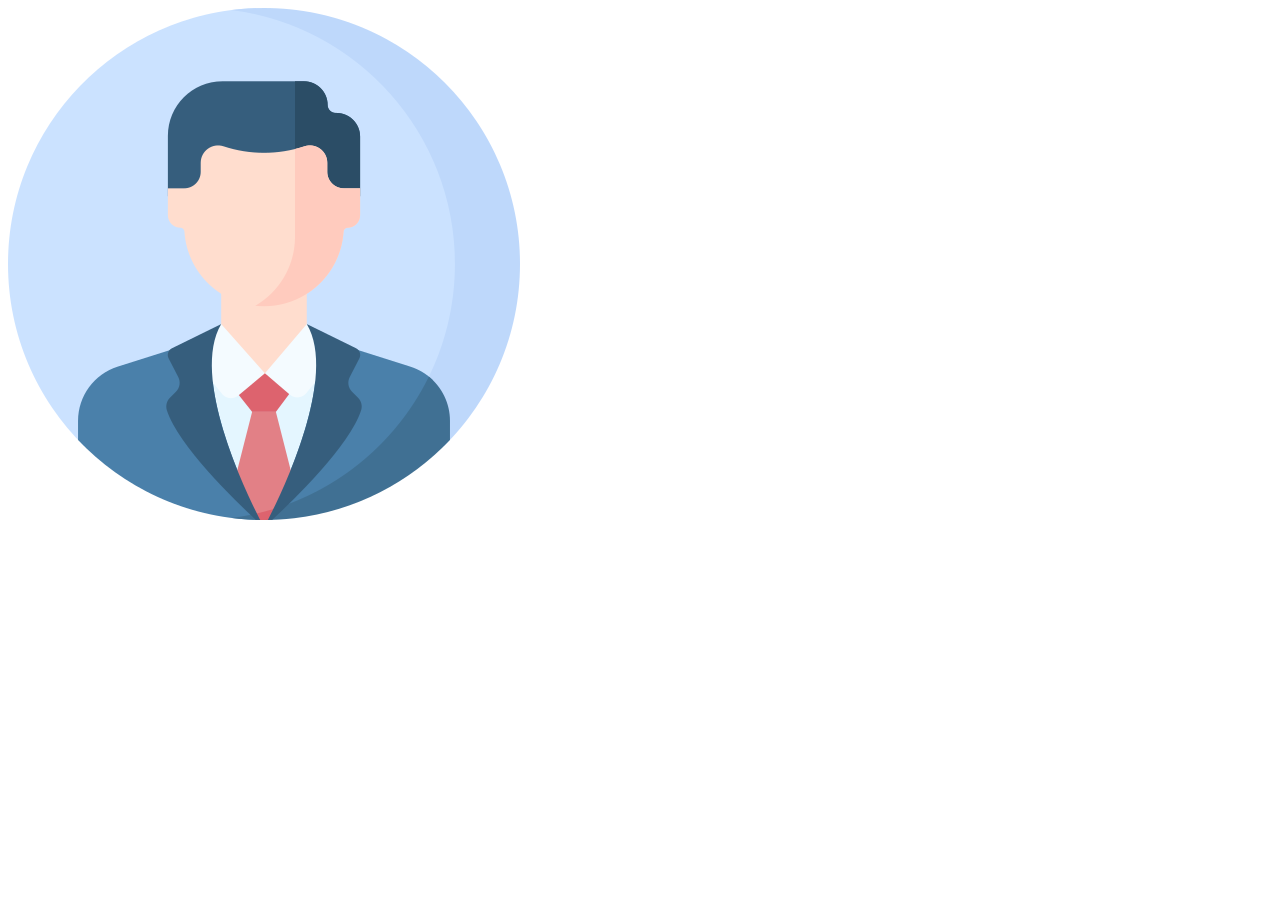
==== profile/index.html @ cb24b603 "html css js project initial setup" ====
<!DOCTYPE html>
<html lang="en">
<head>
  <meta charset="UTF-8">
  <meta http-equiv="X-UA-Compatible" content="IE=edge">
  <meta name="viewport" content="width=device-width, initial-scale=1.0">
  <link href='https://unpkg.com/boxicons@2.1.4/css/boxicons.min.css' rel='stylesheet'>
  <title>Profile card</title>
</head>
<body>
  <div class="profile-card">
    <div class="image">
      <img class="profile-img" src="../public/profile.png" alt="profile card">
    </div>
  </div>
</body>
</html>
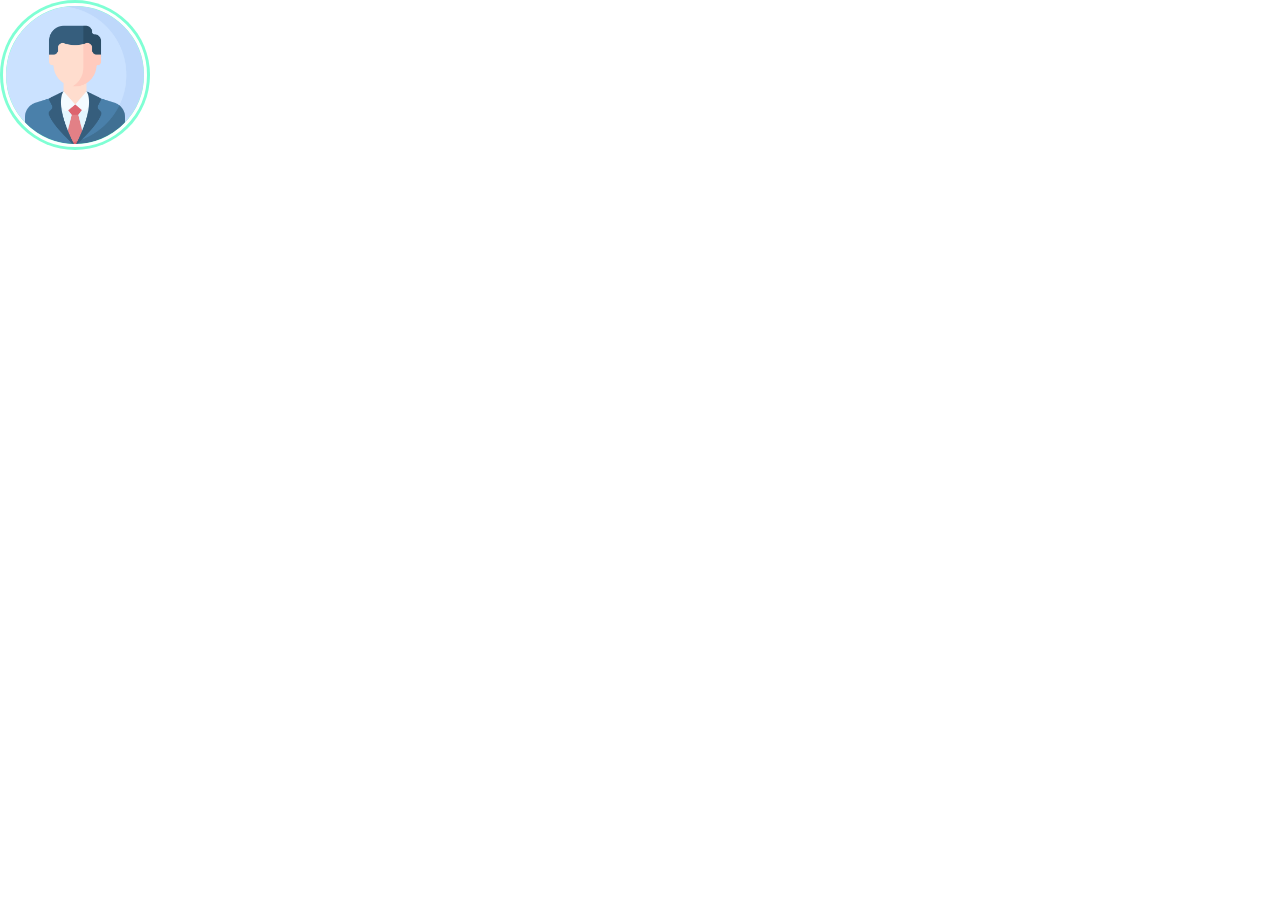
==== commit 5ff505f2: "add profile css" ====
--- a/profile/index.html
+++ b/profile/index.html
@@ -4,6 +4,7 @@
   <meta charset="UTF-8">
   <meta http-equiv="X-UA-Compatible" content="IE=edge">
   <meta name="viewport" content="width=device-width, initial-scale=1.0">
+  <link href="./style.css" rel="stylesheet">
   <link href='https://unpkg.com/boxicons@2.1.4/css/boxicons.min.css' rel='stylesheet'>
   <title>Profile card</title>
 </head>
--- a/profile/style.css
+++ b/profile/style.css
@@ -0,0 +1,22 @@
+@import url('https://fonts.googleapis.com/css2?family=Poppins:ital,wght@0,200;0,300;0,400;0,500;1,100;1,200;1,400;1,500&display=swap');
+*{
+  font-family: "Poppins" sans-serif;
+  margin: 0;
+  padding: 0;
+  box-sizing: border-box;
+}
+.image {
+  position: relative;
+  height: 150px;
+  width: 150px;
+  border-radius: 50%;
+  background-color: aquamarine;
+  padding: 3px;
+}
+.image .profile-img {
+  height: 100%;
+  width: 100%;
+  object-fit: cover;
+  border-radius: 50%;
+  border: 3px solid #fff;
+}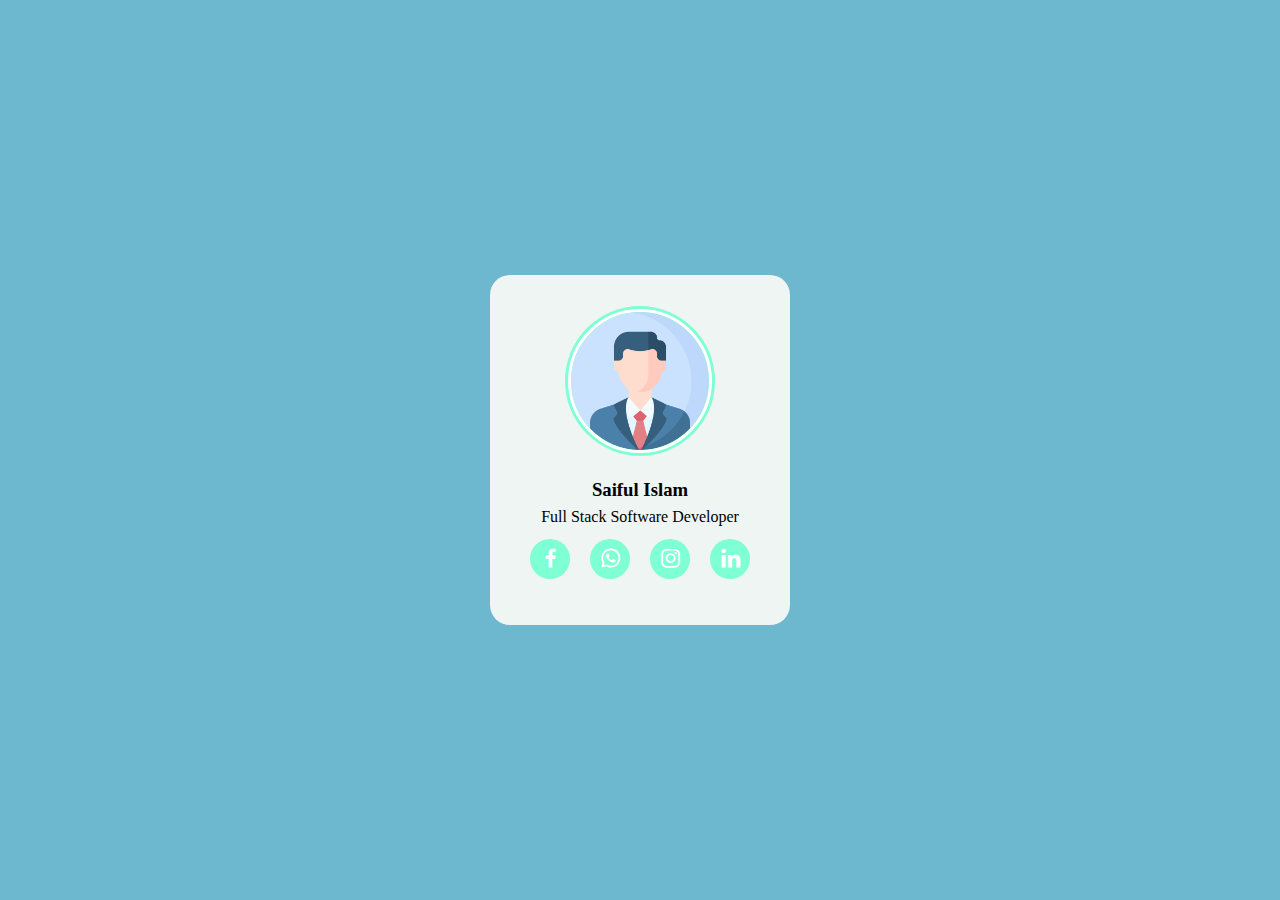
==== commit e328126a: "update profile card" ====
--- a/profile/index.html
+++ b/profile/index.html
@@ -13,6 +13,20 @@
     <div class="image">
       <img class="profile-img" src="../public/profile.png" alt="profile card">
     </div>
+    <div class="info">
+      <h3>Saiful Islam</h3>
+      <p>Full Stack Software Developer</p>
+      <p class="icons">
+        <box-icon type='logo' name='facebook-circle'></box-icon>
+
+        <box-icon type='logo' name='whatsapp-square'></box-icon>
+        <box-icon type='logo' name='instagram-alt'></box-icon>
+        <a href="#" class="link"><i class='bx bxl-facebook'></i></a>
+        <a href="#" class="link"><i class='bx bxl-whatsapp'></i></a>
+        <a href="#" class="link"><i class='bx bxl-instagram'></i></a>
+        <a href="#" class="link"><i class='bx bxl-linkedin'></i></a>
+      </p>
+    </div>
   </div>
 </body>
 </html>--- a/profile/style.css
+++ b/profile/style.css
@@ -4,6 +4,13 @@
   margin: 0;
   padding: 0;
   box-sizing: border-box;
+}
+body {
+  height: 100vh;
+  display: flex;
+  justify-content: center;
+  align-items: center;
+  background-color: rgb(109, 184, 207);
 }
 .image {
   position: relative;
@@ -12,6 +19,7 @@
   border-radius: 50%;
   background-color: aquamarine;
   padding: 3px;
+  margin-bottom: 20px;
 }
 .image .profile-img {
   height: 100%;
@@ -19,4 +27,51 @@
   object-fit: cover;
   border-radius: 50%;
   border: 3px solid #fff;
+}
+.profile-card {
+  background-color: #eef5f3;
+  border-radius: 20px;
+  display: flex;
+  align-items: center;
+  justify-content: center;
+  flex-direction: column;
+  margin: 0 auto;
+  height: 350px;
+  width: 300px;
+  box-shadow: 0 5x 10px rgba(0, 0, 0, 0.3);
+}
+.info {
+  display: flex;
+  align-items: center;
+  justify-content: center;
+  flex-direction: column;
+  line-height: 1.5;
+  margin-bottom: 15px;
+}
+.icons{
+  margin-top: 10px;
+  display: flex;
+  flex-direction: row;
+  align-items: center;
+  justify-content: center;
+}
+.icons .link {
+  margin: 0 10px;
+  font-weight: 900;
+  font-size: 25px;
+  width: 40px;
+  height: 40px;
+  display: flex;
+  align-items: center;
+  justify-content: center;
+  text-decoration: none;
+  border-radius: 50%;
+  color: #fff;
+  background-color: aquamarine;
+}
+.icons .link:hover {
+  color:aquamarine;
+  background-color: #fff;
+  padding: 5px;
+  border: 2px solid aquamarine;
 }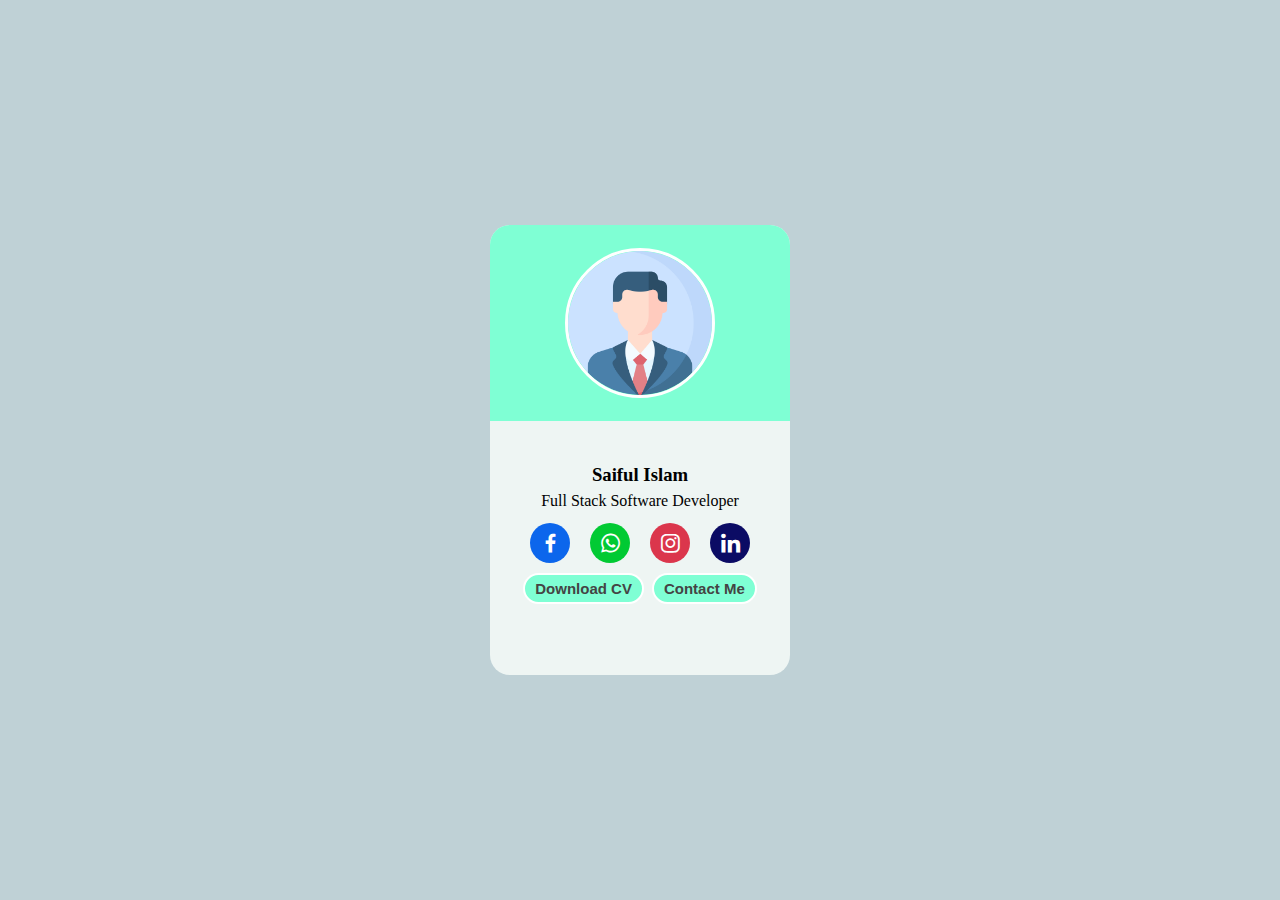
==== commit bfd83d9b: "ad actionm button in profile card" ====
--- a/profile/index.html
+++ b/profile/index.html
@@ -1,32 +1,39 @@
 <!DOCTYPE html>
 <html lang="en">
-<head>
-  <meta charset="UTF-8">
-  <meta http-equiv="X-UA-Compatible" content="IE=edge">
-  <meta name="viewport" content="width=device-width, initial-scale=1.0">
-  <link href="./style.css" rel="stylesheet">
-  <link href='https://unpkg.com/boxicons@2.1.4/css/boxicons.min.css' rel='stylesheet'>
-  <title>Profile card</title>
-</head>
-<body>
-  <div class="profile-card">
-    <div class="image">
-      <img class="profile-img" src="../public/profile.png" alt="profile card">
+  <head>
+    <meta charset="UTF-8" />
+    <meta http-equiv="X-UA-Compatible" content="IE=edge" />
+    <meta name="viewport" content="width=device-width, initial-scale=1.0" />
+    <link href="./style.css" rel="stylesheet" />
+    <link
+      href="https://unpkg.com/boxicons@2.1.4/css/boxicons.min.css"
+      rel="stylesheet"
+    />
+    <title>Profile card</title>
+  </head>
+  <body>
+    <div class="profile-card">
+      <div class="image">
+        <img
+          class="profile-img"
+          src="../public/profile.png"
+          alt="profile card"
+        />
+      </div>
+      <div class="info">
+        <h3>Saiful Islam</h3>
+        <p>Full Stack Software Developer</p>
+        <p class="icons">
+          <a href="#" class="link" style="background-color: rgb(12, 102, 236);"><i class="bx bxl-facebook"></i></a>
+          <a href="#" class="link" style="background-color: #01ca33;"><i class="bx bxl-whatsapp"></i></a>
+          <a href="#" class="link" style="background-color: #db364c;"><i class="bx bxl-instagram"></i></a>
+          <a href="#" class="link" style="background-color: rgb(11, 11, 100);"><i class="bx bxl-linkedin"></i></a>
+        </p>
+        <div class="actions">
+          <button class="action-button">Download CV</button>
+          <button class="action-button">Contact Me</button>
+        </div>
+      </div>
     </div>
-    <div class="info">
-      <h3>Saiful Islam</h3>
-      <p>Full Stack Software Developer</p>
-      <p class="icons">
-        <box-icon type='logo' name='facebook-circle'></box-icon>
-
-        <box-icon type='logo' name='whatsapp-square'></box-icon>
-        <box-icon type='logo' name='instagram-alt'></box-icon>
-        <a href="#" class="link"><i class='bx bxl-facebook'></i></a>
-        <a href="#" class="link"><i class='bx bxl-whatsapp'></i></a>
-        <a href="#" class="link"><i class='bx bxl-instagram'></i></a>
-        <a href="#" class="link"><i class='bx bxl-linkedin'></i></a>
-      </p>
-    </div>
-  </div>
-</body>
-</html>+  </body>
+</html>
--- a/profile/style.css
+++ b/profile/style.css
@@ -8,24 +8,26 @@
 body {
   height: 100vh;
   display: flex;
-  justify-content: center;
+  /* justify-content: center; */
   align-items: center;
-  background-color: rgb(109, 184, 207);
+  background-color: rgb(191, 209, 214);
 }
 .image {
   position: relative;
-  height: 150px;
-  width: 150px;
-  border-radius: 50%;
+  width: 100%;
   background-color: aquamarine;
   padding: 3px;
   margin-bottom: 20px;
+  border-radius:  20px 20px 0 0;
 }
 .image .profile-img {
-  height: 100%;
-  width: 100%;
+  height: 150px;
+  width: 150px;
   object-fit: cover;
   border-radius: 50%;
+  margin: 0 auto;
+  display: flex;
+  margin: 20px auto;
   border: 3px solid #fff;
 }
 .profile-card {
@@ -33,10 +35,9 @@
   border-radius: 20px;
   display: flex;
   align-items: center;
-  justify-content: center;
   flex-direction: column;
   margin: 0 auto;
-  height: 350px;
+  height: 450px;
   width: 300px;
   box-shadow: 0 5x 10px rgba(0, 0, 0, 0.3);
 }
@@ -46,6 +47,7 @@
   justify-content: center;
   flex-direction: column;
   line-height: 1.5;
+  margin-top: 20px;
   margin-bottom: 15px;
 }
 .icons{
@@ -67,11 +69,29 @@
   text-decoration: none;
   border-radius: 50%;
   color: #fff;
-  background-color: aquamarine;
 }
 .icons .link:hover {
   color:aquamarine;
   background-color: #fff;
   padding: 5px;
   border: 2px solid aquamarine;
+}
+.actions {
+  display: flex;
+  gap: 8px;
+}
+.actions .action-button {
+  background-color: aquamarine;
+  color: #444;
+  font-weight: bold;
+  font-size: 15px;
+  border-radius: 20px;
+  margin: 10px auto;
+  padding: 5px 10px;
+  border: 2px solid #fff;
+}
+.actions .action-button:hover {
+  color: aquamarine;
+  background-color: #fff;
+  border:  2px solid aquamarine;
 }